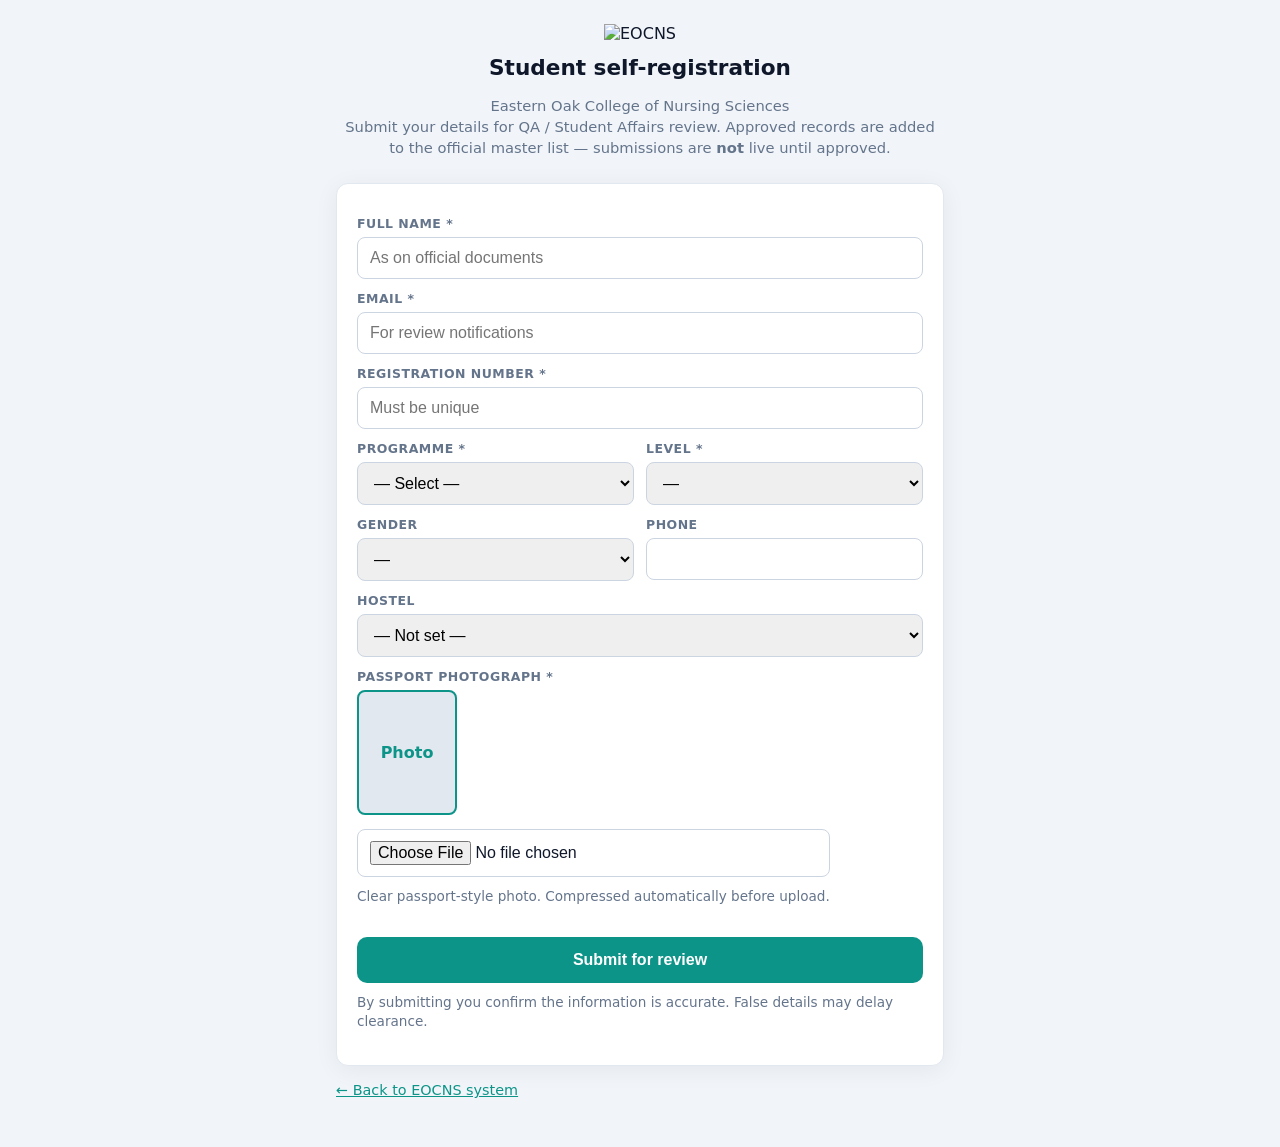
==== register.html @ 7a33c976 "Student register portal + pending review; CSV photo URL/data column; worker actions" ====
<!DOCTYPE html>
<html lang="en">
<head>
  <meta charset="UTF-8" />
  <meta name="viewport" content="width=device-width, initial-scale=1" />
  <title>EOCNS Student Registration</title>
  <link rel="icon" href="https://www.easternoak.org/images/Eastern-OAK-logo-201.png" />
  <style>
    :root { --teal:#0d9488; --navy:#0f172a; --muted:#64748b; --bg:#f1f5f9; --card:#fff; --err:#b91c1c; }
    * { box-sizing: border-box; }
    body { margin:0; font-family: system-ui, -apple-system, Segoe UI, sans-serif; background: var(--bg); color: var(--navy); }
    .wrap { max-width: 640px; margin: 0 auto; padding: 24px 16px 48px; }
    header { text-align: center; margin-bottom: 24px; }
    header img { width: 72px; height: 72px; object-fit: contain; }
    h1 { font-size: 1.35rem; margin: 12px 0 6px; }
    .sub { color: var(--muted); font-size: 0.92rem; line-height: 1.45; }
    .card { background: var(--card); border-radius: 12px; padding: 20px; box-shadow: 0 4px 24px rgba(15,23,42,.06); border: 1px solid #e2e8f0; }
    label { display:block; font-size: 0.78rem; font-weight: 600; text-transform: uppercase; letter-spacing: .04em; color: var(--muted); margin: 12px 0 6px; }
    input, select { width: 100%; padding: 11px 12px; border: 1px solid #cbd5e1; border-radius: 8px; font-size: 1rem; }
    input:focus, select:focus { outline: 2px solid rgba(13,148,136,.35); border-color: var(--teal); }
    .row { display: grid; grid-template-columns: 1fr 1fr; gap: 12px; }
    @media (max-width:560px) { .row { grid-template-columns: 1fr; } }
    .photo { display:flex; gap:14px; align-items:center; flex-wrap:wrap; }
    .frame { width: 100px; height: 125px; border-radius: 8px; border: 2px solid var(--teal); background: #e2e8f0; overflow:hidden; display:flex; align-items:center; justify-content:center; font-weight:700; color: var(--teal); }
    .frame img { width:100%; height:100%; object-fit: cover; }
    button { margin-top: 18px; width: 100%; padding: 14px; border:0; border-radius: 10px; background: var(--teal); color: #fff; font-weight: 600; font-size: 1rem; cursor: pointer; }
    button:disabled { opacity: .55; cursor: not-allowed; }
    .note { font-size: 0.85rem; color: var(--muted); margin-top: 10px; line-height: 1.4; }
    .msg { margin-top: 14px; padding: 12px; border-radius: 8px; font-size: 0.92rem; display:none; }
    .msg.ok { display:block; background: #ecfdf5; color: #065f46; border: 1px solid #a7f3d0; }
    .msg.err { display:block; background: #fef2f2; color: var(--err); border: 1px solid #fecaca; }
    .hp { position:absolute; left:-9999px; opacity:0; height:0; width:0; }
    a.back { display:inline-block; margin-top: 16px; color: var(--teal); font-size: 0.9rem; }
  </style>
</head>
<body>
  <div class="wrap">
    <header>
      <img src="https://www.easternoak.org/images/Eastern-OAK-logo-201.png" alt="EOCNS" />
      <h1>Student self-registration</h1>
      <p class="sub">Eastern Oak College of Nursing Sciences<br/>Submit your details for QA / Student Affairs review. Approved records are added to the official master list — submissions are <strong>not</strong> live until approved.</p>
    </header>
    <form class="card" id="regForm">
      <input class="hp" type="text" name="company" id="hpCompany" tabindex="-1" autocomplete="off" />
      <label>Full name *</label>
      <input id="name" required placeholder="As on official documents" />
      <label>Email *</label>
      <input id="email" type="email" required placeholder="For review notifications" />
      <label>Registration number *</label>
      <input id="regNo" required placeholder="Must be unique" />
      <div class="row">
        <div>
          <label>Programme *</label>
          <select id="programme" required>
            <option value="">— Select —</option>
            <option>Nursing</option>
            <option>Midwifery</option>
          </select>
        </div>
        <div>
          <label>Level *</label>
          <select id="level" required>
            <option value="">—</option>
            <option>100</option>
            <option>200</option>
            <option>300</option>
          </select>
        </div>
      </div>
      <div class="row">
        <div>
          <label>Gender</label>
          <select id="gender"><option value="">—</option><option>Female</option><option>Male</option></select>
        </div>
        <div>
          <label>Phone</label>
          <input id="phone" type="tel" />
        </div>
      </div>
      <label>Hostel</label>
      <select id="hostel">
        <option value="">— Not set —</option>
        <option>Hostel 1</option>
        <option>Hostel 2</option>
        <option>Off-campus</option>
      </select>
      <label>Passport photograph *</label>
      <div class="photo">
        <div class="frame" id="preview">Photo</div>
        <div>
          <input type="file" id="photo" accept="image/*" required />
          <p class="note">Clear passport-style photo. Compressed automatically before upload.</p>
        </div>
      </div>
      <button type="submit" id="submitBtn">Submit for review</button>
      <p class="note">By submitting you confirm the information is accurate. False details may delay clearance.</p>
      <div class="msg" id="msg"></div>
    </form>
    <a class="back" href="./">← Back to EOCNS system</a>
  </div>
<script>
const WORKER = "https://eocns-publish.alemfort12.workers.dev";
let photoDataUrl = "";

function compress(file) {
  return new Promise((resolve, reject) => {
    const url = URL.createObjectURL(file);
    const img = new Image();
    img.onload = () => {
      const max = 480;
      let w = img.width, h = img.height;
      const scale = Math.min(1, max / Math.max(w, h));
      w = Math.round(w * scale); h = Math.round(h * scale);
      const c = document.createElement("canvas");
      c.width = w; c.height = h;
      c.getContext("2d").drawImage(img, 0, 0, w, h);
      URL.revokeObjectURL(url);
      let data = c.toDataURL("image/jpeg", 0.72);
      if (data.length > 160000) data = c.toDataURL("image/jpeg", 0.55);
      resolve(data);
    };
    img.onerror = () => reject(new Error("Could not read image"));
    img.src = url;
  });
}

document.getElementById("photo").addEventListener("change", async (e) => {
  const f = e.target.files && e.target.files[0];
  if (!f) return;
  try {
    photoDataUrl = await compress(f);
    document.getElementById("preview").innerHTML = '<img src="' + photoDataUrl + '" alt="" />';
  } catch (err) {
    alert(err.message || "Photo failed");
  }
});

document.getElementById("regForm").addEventListener("submit", async (e) => {
  e.preventDefault();
  if (document.getElementById("hpCompany").value) return;
  if (!photoDataUrl) { alert("Please upload a passport photograph."); return; }
  const btn = document.getElementById("submitBtn");
  const msg = document.getElementById("msg");
  btn.disabled = true;
  msg.className = "msg";
  msg.textContent = "";
  const student = {
    name: document.getElementById("name").value.trim(),
    email: document.getElementById("email").value.trim(),
    regNo: document.getElementById("regNo").value.trim(),
    programme: document.getElementById("programme").value,
    level: document.getElementById("level").value,
    gender: document.getElementById("gender").value,
    phone: document.getElementById("phone").value.trim(),
    hostel: document.getElementById("hostel").value,
    photoDataUrl,
  };
  try {
    const res = await fetch(WORKER, {
      method: "POST",
      headers: { "Content-Type": "application/json" },
      body: JSON.stringify({ action: "submit_pending", student }),
    });
    const body = await res.json().catch(() => ({}));
    if (!res.ok) throw new Error(body.error || res.statusText);
    msg.className = "msg ok";
    msg.textContent = body.message || "Submitted for review.";
    e.target.reset();
    photoDataUrl = "";
    document.getElementById("preview").textContent = "Photo";
  } catch (err) {
    msg.className = "msg err";
    msg.textContent = err.message || String(err);
  } finally {
    btn.disabled = false;
  }
});
</script>
</body>
</html>
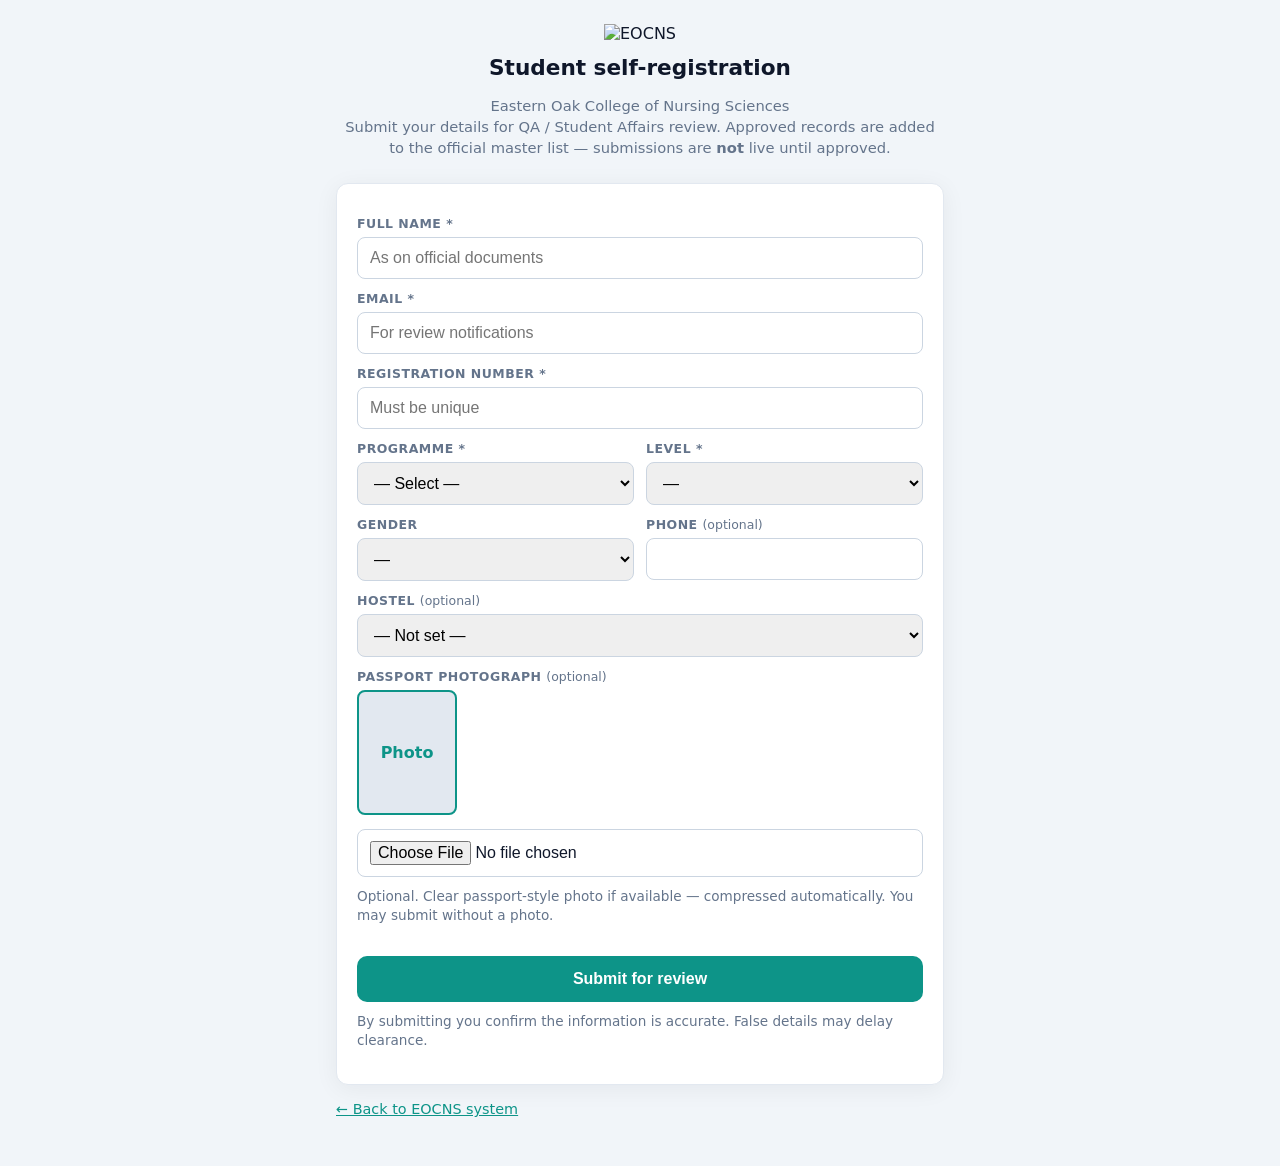
==== commit 6353c5ba: "Restrict most views & all logging to QA officer; optional photo on register - Public views: dashboar" ====
--- a/register.html
+++ b/register.html
@@ -70,26 +70,26 @@
       <div class="row">
         <div>
           <label>Gender</label>
-          <select id="gender"><option value="">—</option><option>Female</option><option>Male</option></select>
+          <select id="gender" required><option value="">—</option><option>Female</option><option>Male</option></select>
         </div>
         <div>
-          <label>Phone</label>
+          <label>Phone <span style="font-weight:500;text-transform:none;letter-spacing:0;color:var(--muted)">(optional)</span></label>
           <input id="phone" type="tel" />
         </div>
       </div>
-      <label>Hostel</label>
+      <label>Hostel <span style="font-weight:500;text-transform:none;letter-spacing:0;color:var(--muted)">(optional)</span></label>
       <select id="hostel">
         <option value="">— Not set —</option>
         <option>Hostel 1</option>
         <option>Hostel 2</option>
         <option>Off-campus</option>
       </select>
-      <label>Passport photograph *</label>
+      <label>Passport photograph <span style="font-weight:500;text-transform:none;letter-spacing:0;color:var(--muted)">(optional)</span></label>
       <div class="photo">
         <div class="frame" id="preview">Photo</div>
         <div>
-          <input type="file" id="photo" accept="image/*" required />
-          <p class="note">Clear passport-style photo. Compressed automatically before upload.</p>
+          <input type="file" id="photo" accept="image/*" />
+          <p class="note">Optional. Clear passport-style photo if available — compressed automatically. You may submit without a photo.</p>
         </div>
       </div>
       <button type="submit" id="submitBtn">Submit for review</button>
@@ -138,8 +138,7 @@
 document.getElementById("regForm").addEventListener("submit", async (e) => {
   e.preventDefault();
   if (document.getElementById("hpCompany").value) return;
-  if (!photoDataUrl) { alert("Please upload a passport photograph."); return; }
-  const btn = document.getElementById("submitBtn");
+    const btn = document.getElementById("submitBtn");
   const msg = document.getElementById("msg");
   btn.disabled = true;
   msg.className = "msg";
@@ -153,8 +152,13 @@
     gender: document.getElementById("gender").value,
     phone: document.getElementById("phone").value.trim(),
     hostel: document.getElementById("hostel").value,
-    photoDataUrl,
+    photoDataUrl: photoDataUrl || "",
   };
+  if (!student.name || !student.email || !student.regNo || !student.programme || !student.level || !student.gender) {
+    alert("Please complete all required fields (name, email, reg. no, programme, level, gender). Phone and photo are optional.");
+    btn.disabled = false;
+    return;
+  }
   try {
     const res = await fetch(WORKER, {
       method: "POST",
